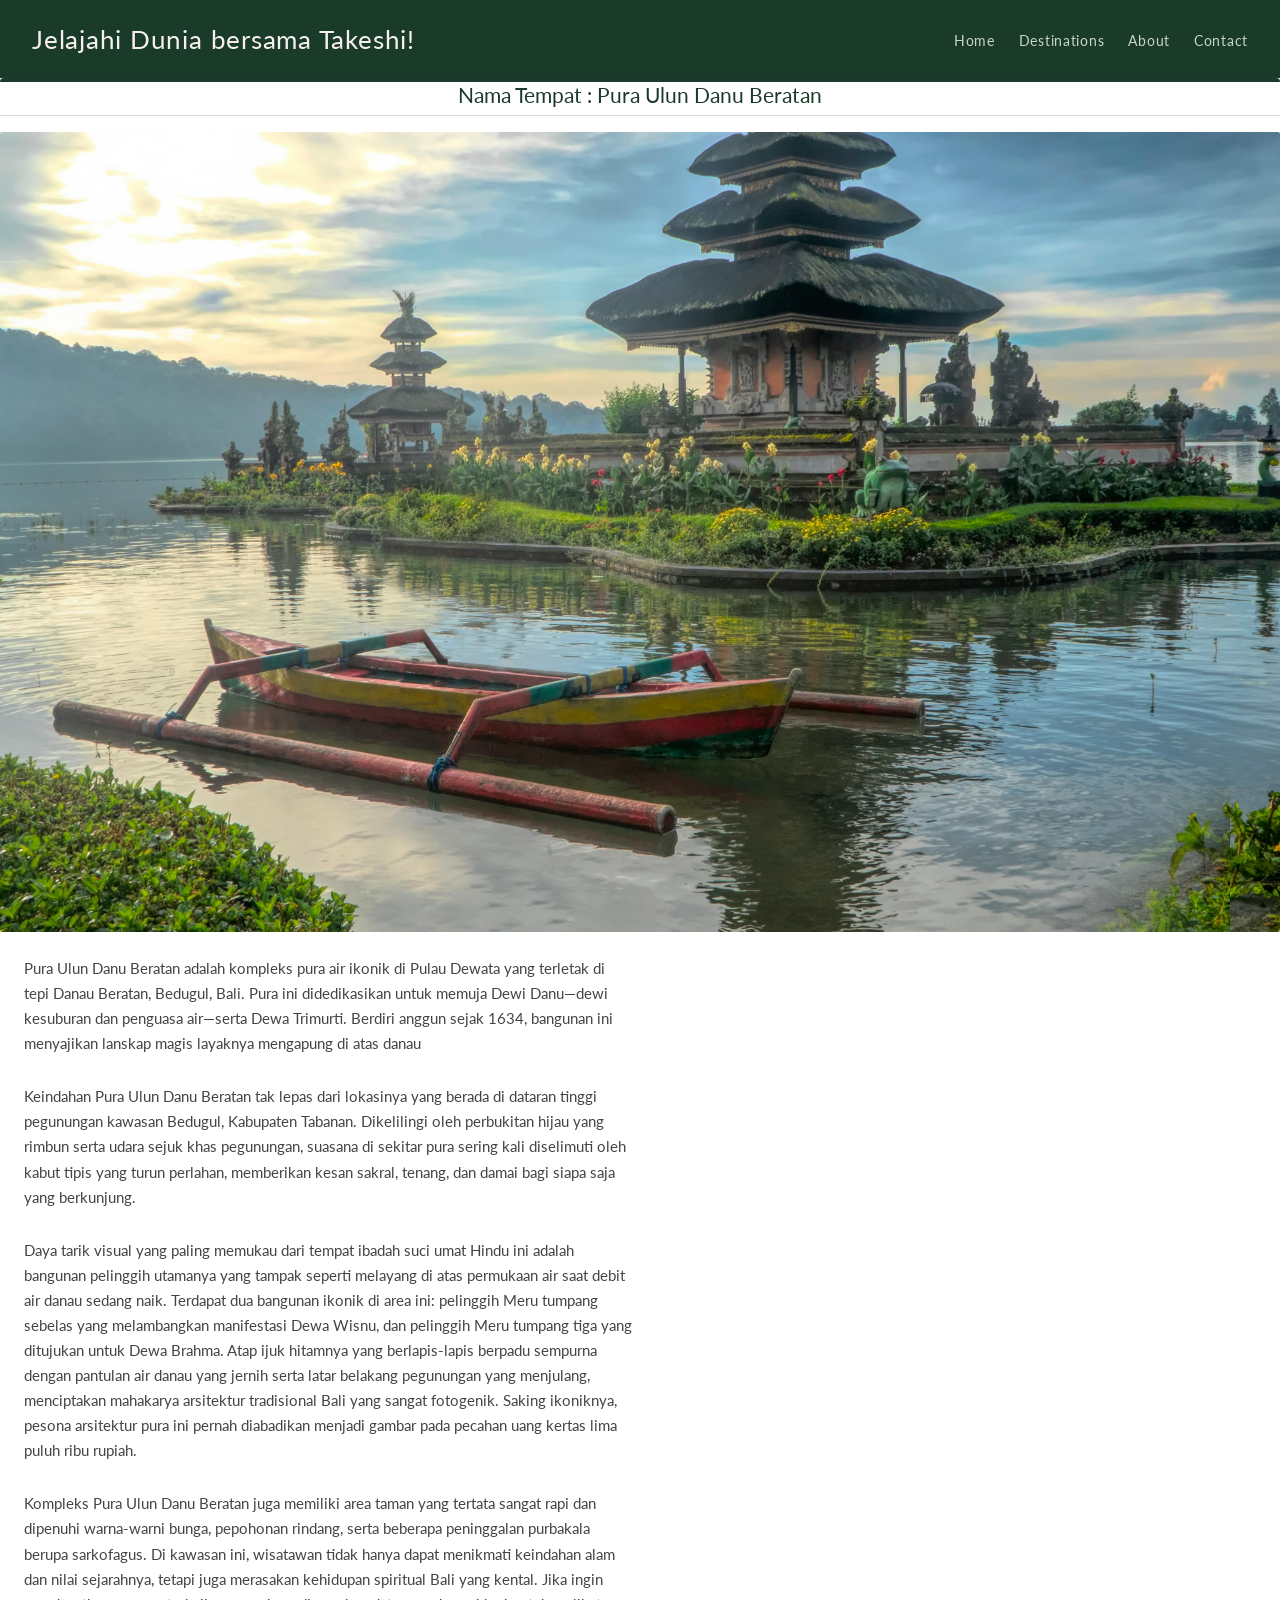
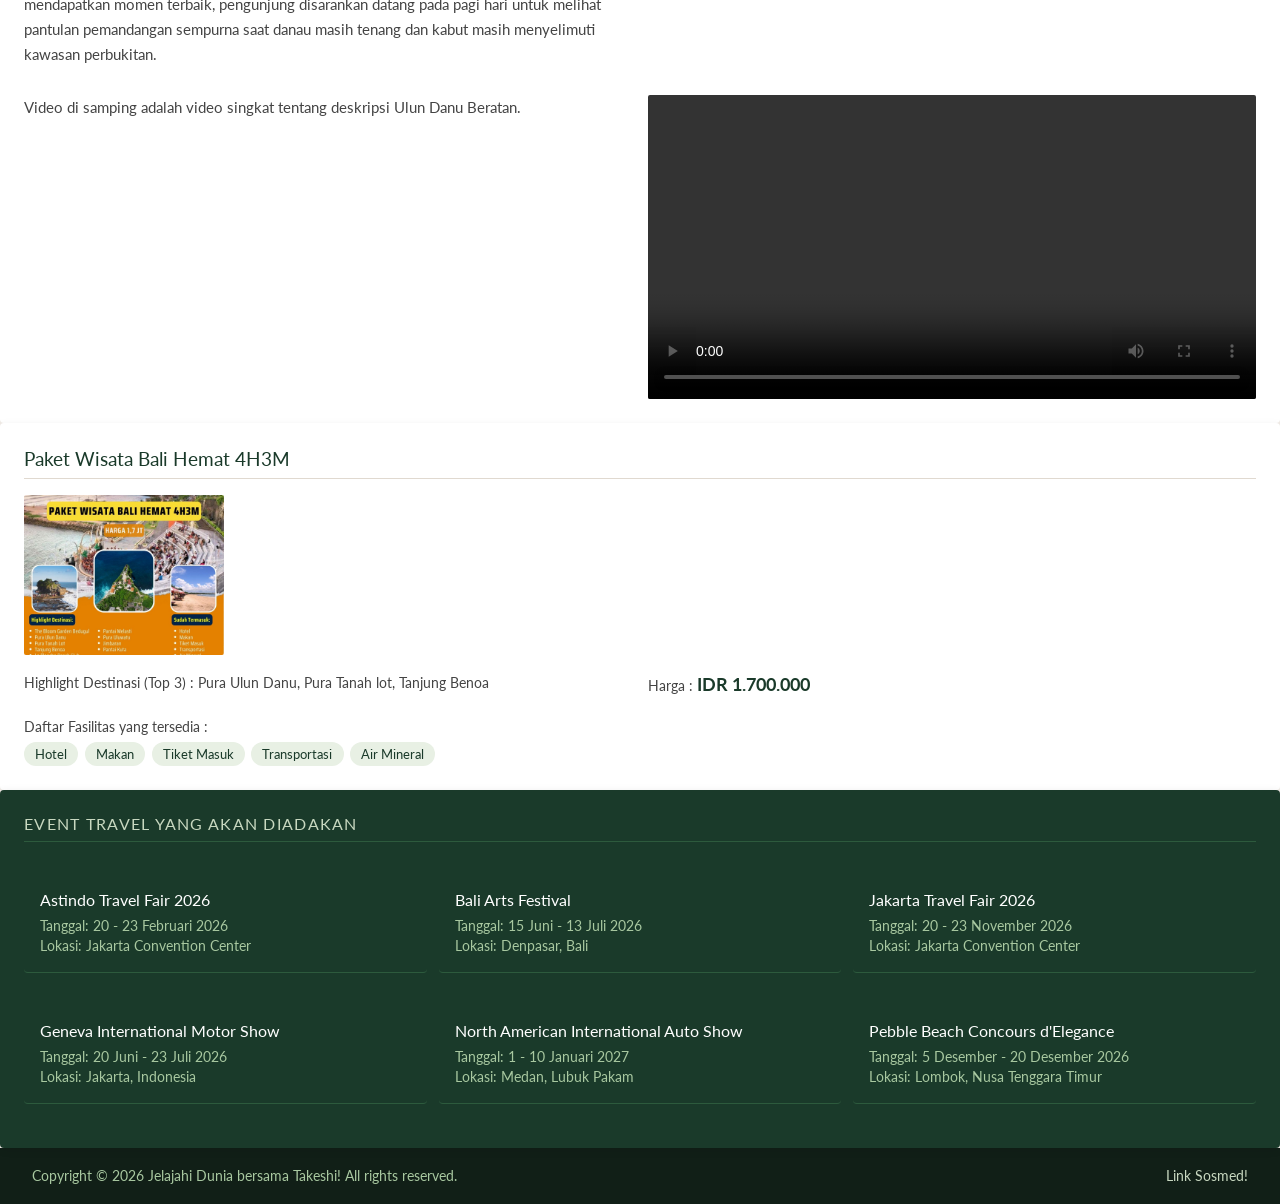
==== index.html @ 0cf1207e "Commit Pertama" ====
<!DOCTYPE html>
<html lang="en">
<head>
    <meta charset="UTF-8">
    <meta name="viewport" content="width=device-width, initial-scale=1.0">
    <title>Jelajahi Dunia bersama Takeshi!</title>
    <link rel="icon" type="image/png" href="images/android-chrome-192x192.png">
    <link rel="stylesheet" href="style.css">
</head>

<body>
    <header>
        <h1>Jelajahi Dunia bersama Takeshi!</h1>
        <nav>
            <ul>
                <li><a href="#">Home</a></li>
                <li><a href="#">Destinations</a></li>
                <li><a href="#">About</a></li>
                <li><a href="#">Contact</a></li>
            </ul>
        </nav>
    </header>
    <main>
        <article>
            <h3>Nama Tempat : Pura Ulun Danu Beratan</h3>
            <img src="images/bali.jpg" alt="Bali">
            <div class="grid-wrapper">
                <p>Pura Ulun Danu Beratan adalah kompleks pura air ikonik di Pulau Dewata yang terletak di tepi Danau Beratan, Bedugul, Bali. Pura ini didedikasikan untuk memuja Dewi Danu—dewi kesuburan dan penguasa air—serta Dewa Trimurti. Berdiri anggun sejak 1634, bangunan ini menyajikan lanskap magis layaknya mengapung di atas danau</p>
                <p>Keindahan Pura Ulun Danu Beratan tak lepas dari lokasinya yang berada di dataran tinggi pegunungan kawasan Bedugul, Kabupaten Tabanan. Dikelilingi oleh perbukitan hijau yang rimbun serta udara sejuk khas pegunungan, suasana di sekitar pura sering kali diselimuti oleh kabut tipis yang turun perlahan, memberikan kesan sakral, tenang, dan damai bagi siapa saja yang berkunjung.</p>
                <p>Daya tarik visual yang paling memukau dari tempat ibadah suci umat Hindu ini adalah bangunan pelinggih utamanya yang tampak seperti melayang di atas permukaan air saat debit air danau sedang naik. Terdapat dua bangunan ikonik di area ini: pelinggih Meru tumpang sebelas yang melambangkan manifestasi Dewa Wisnu, dan pelinggih Meru tumpang tiga yang ditujukan untuk Dewa Brahma. Atap ijuk hitamnya yang berlapis-lapis berpadu sempurna dengan pantulan air danau yang jernih serta latar belakang pegunungan yang menjulang, menciptakan mahakarya arsitektur tradisional Bali yang sangat fotogenik. Saking ikoniknya, pesona arsitektur pura ini pernah diabadikan menjadi gambar pada pecahan uang kertas lima puluh ribu rupiah.</p>
                <p>Kompleks Pura Ulun Danu Beratan juga memiliki area taman yang tertata sangat rapi dan dipenuhi warna-warni bunga, pepohonan rindang, serta beberapa peninggalan purbakala berupa sarkofagus. Di kawasan ini, wisatawan tidak hanya dapat menikmati keindahan alam dan nilai sejarahnya, tetapi juga merasakan kehidupan spiritual Bali yang kental. Jika ingin mendapatkan momen terbaik, pengunjung disarankan datang pada pagi hari untuk melihat pantulan pemandangan sempurna saat danau masih tenang dan kabut masih menyelimuti kawasan perbukitan.</p>
                <p>Video di samping adalah video singkat tentang deskripsi Ulun Danu Beratan.</p>
                <video width="400" controls>
                <source src="Video/Ulun Danu Beratan The Floating Temple _ Bedugul - BALI.mp4" type="video/mp4">
                </video>
            </div>
        </article>
    </main>
    <section>
        <article>
            <h2>Paket Wisata Bali Hemat 4H3M</h2>
            <img src="images/paket.jpg" alt="Paket Wisata">
            <p class="highlight">Highlight Destinasi (Top 3) : Pura Ulun Danu, Pura Tanah lot, Tanjung Benoa</p>
            <p class="harga">Harga : <span class="price">IDR 1.700.000</span></p>
            <div class="fasilitas">
                <p>Daftar Fasilitas yang tersedia : </p>
            <ul>
                <li>Hotel </li>
                <li>Makan</li>
                <li>Tiket Masuk</li>
                <li>Transportasi</li>
                <li>Air Mineral</li>
            </ul>
            </div>
        </article>
    </section>
    <aside>
        <h2>Event Travel yang akan diadakan</h2>    
        <article>
        <h3>Astindo Travel Fair 2026</h3>
        <p>Tanggal: 20 - 23 Februari 2026</p>
        <p>Lokasi: Jakarta Convention Center</p>
        </article>
        <article>
        <h3>Bali Arts Festival</h3>
        <p>Tanggal: 15 Juni - 13 Juli 2026</p>
        <p>Lokasi: Denpasar, Bali</p>
        </article>
        <article>
        <h3>Jakarta Travel Fair 2026</h3>
        <p>Tanggal: 20 - 23 November 2026</p>
        <p>Lokasi: Jakarta Convention Center</p>
        </article>
        <article>
        <h3>Geneva International Motor Show</h3>
        <p>Tanggal: 20 Juni - 23 Juli 2026</p>
        <p>Lokasi: Jakarta, Indonesia</p>
        </article>
        <article>
        <h3>North American International Auto Show</h3>
        <p>Tanggal: 1 - 10 Januari 2027</p>
        <p>Lokasi: Medan, Lubuk Pakam</p>
        </article>
        <article>
        <h3>Pebble Beach Concours d'Elegance</h3>
        <p>Tanggal: 5 Desember - 20 Desember 2026</p>
        <p>Lokasi: Lombok, Nusa Tenggara Timur</p>
        </article>
    </aside>
    <footer>
        <p>Copyright &copy; 2026 Jelajahi Dunia bersama Takeshi! All rights reserved.</p>
        <a href="https://www.instagram.com/joglowisata" target="_blank">Link Sosmed!</a>
    </footer>
</body>
</html>
---- style.css ----
@import url('https://fonts.googleapis.com/css2?family=Lato:ital,wght@0,100;0,300;0,400;0,700;0,900;1,100;1,300;1,400;1,700;1,900&family=Montserrat:ital,wght@0,100..900;1,100..900&display=swap');
* {
    margin: 0;
    padding: 0;
    box-sizing: border-box;
}
 
body {
    font-family: "Lato", sans-serif;
    background-color: #f5f0eb;
    color: #2c2c2c;
    min-height: 100vh;
}
 
.page-wrapper {
    display: grid;
    grid-template-rows: auto 1fr auto;
    grid-template-areas:
        "header"
        "content"
        "footer";
    min-height: 100vh;
}
 
header {
    grid-area: header;
    background-color: #1a3a2a;
    color: #f5f0eb;
    padding: 1.5rem 2rem;
    display: grid;
    grid-template-columns: 1fr auto;
    align-items: center;
    gap: 1rem;
    transition: box-shadow 0.3s ease;
}
header h1 {
    font-size: 1.6rem;
    font-weight: normal;
    letter-spacing: 0.03em;
}
 
nav ul {
    list-style: none;
    display: flex;
    gap: 1.5rem;
}
 
nav ul li a {
    color: #c8d8c0;
    text-decoration: none;
    font-size: 0.9rem;
    letter-spacing: 0.05em;
    transition: color 0.2s;
}
 
nav ul li a:hover {
    color: #ffffff;
}
 
.content-area {
    grid-area: content;
    display: grid;
    grid-template-columns: 2fr 1fr;
    grid-template-rows: auto auto;
    grid-template-areas:
        "main    aside"
        "package aside";
    gap: 1.5rem;
    padding: 2rem;
    max-width: 1200px;
    margin: 0 auto;
    width: 100%;
}
 
main {
    display: grid;
    background-color: #ffffff;
    border-radius: 4px;
    overflow: hidden;
    box-shadow: 0 2px 8px rgba(0,0,0,0.07);
    border-top: 4px solid #1a3a2a;
}

.grid-wrapper {
    display: grid;
    grid-template-columns: repeat(2, 1fr);
    gap: 16px;
    padding: 0.5rem 1.5rem 1.5rem 1.5rem;
    align-items: start;
}
 
main article h3 {
    font-size: 1.3rem;
    font-weight: normal;
    margin-bottom: 1rem;
    color: #1a3a2a;
    border-bottom: 1px solid #e0d9d0;
    padding-bottom: 0.5rem;
    text-align: center;
}
 
main article img {
    width: 100%;
    height: 800px;
    object-fit: cover;
    display: block;
    margin-bottom: 1rem;
    border-radius: 2px;
}
 
main article p {
    margin-bottom: 0.75rem;
    line-height: 1.65;
    font-size: 0.95rem;
    color: #444;
    grid-column: 1 / 2;
}
 
main article video {
    width: 100%;
    max-width: 100%;
    border-radius: 2px;
}
 
section {
    grid-area: package;
    background-color: #ffffff;
    border-radius: 4px;
    overflow: hidden;
    box-shadow: 0 2px 8px rgba(0,0,0,0.07);
}
 
section article {
    display: grid;
    grid-template-columns: repeat(2, 1fr);
    gap: 16px;
    padding: 1.5rem;
    align-items: start;
}
 
section article h2 {
    grid-column: 1 / -1;
    font-size: 1.2rem;
    font-weight: normal;
    color: #1a3a2a;
    border-bottom: 1px solid #e0d9d0;
    padding-bottom: 0.5rem;
    margin-bottom: 0;
}

section article .highlight {
    grid-column: 1 / 2;
}
section article img {
    width: 200px;
    height: 160px;
    object-fit: cover;
    border-radius: 2px;
    grid-column: 1 / 2;
}

section article .harga {
    grid-column: 2 / 3;
}

section article .fasilitas {
    grid-column: 1 / -1;
}
section article .package-info {
    display: flex;
    flex-direction: column;
    gap: 0.5rem;
}
 
section article p {
    line-height: 1.6;
    font-size: 0.9rem;
    color: #444;
}
 
.price {
    font-size: 1.1rem;
    font-weight: bold;
    color: #1a3a2a;
}
 
section article ul {
    list-style: none;
    display: flex;
    flex-wrap: wrap;
    gap: 0.4rem;
    margin-top: 0.25rem;
}
 
section article ul li {
    background-color: #e8f0e4;
    color: #1a3a2a;
    padding: 0.25rem 0.7rem;
    border-radius: 20px;
    font-size: 0.82rem;
}
 

aside {
    background-color: #1a3a2a;
    color: #f5f0eb;
    border-radius: 4px;
    padding: 1.5rem;
    box-shadow: 0 2px 8px rgba(0,0,0,0.1);
    align-self: start;
    position: sticky;
    top: 1.5rem;
    display: grid;
    grid-template-columns: repeat(3, 1fr);
    grid-template-rows: auto;
    gap: 12px;
    align-items: start;

}
 
aside h2 {
    font-size: 1rem;
    font-weight: normal;
    letter-spacing: 0.08em;
    text-transform: uppercase;
    color: #c8d8c0;
    margin-bottom: 1.25rem;
    padding-bottom: 0.5rem;
    border-bottom: 1px solid #2d5a3d;
    grid-column: 1 / -1;
}
 
aside article {
    margin-bottom: 1.25rem;
    padding-bottom: 1.25rem;
    border-bottom: 1px solid #2d5a3d;
    border-radius: 4px;
    padding: 1rem;
}

aside article h3 {
    font-size: 1rem;
    font-weight: normal;
    margin-bottom: 0.4rem;
    color: #ffffff;
}
 
aside article p {
    font-size: 0.85rem;
    color: #a8c8a0;
    line-height: 1.5;
}
 
footer {
    grid-area: footer;
    background-color: #111f17;
    color: #a8c8a0;
    padding: 1.25rem 2rem;
    display: flex;
    justify-content: space-between;
    align-items: center;
    font-size: 0.85rem;
}
 
footer a {
    color: #c8d8c0;
    text-decoration: none;
    transition: color 0.2s;
}
 
footer a:hover {
    color: #ffffff;
}
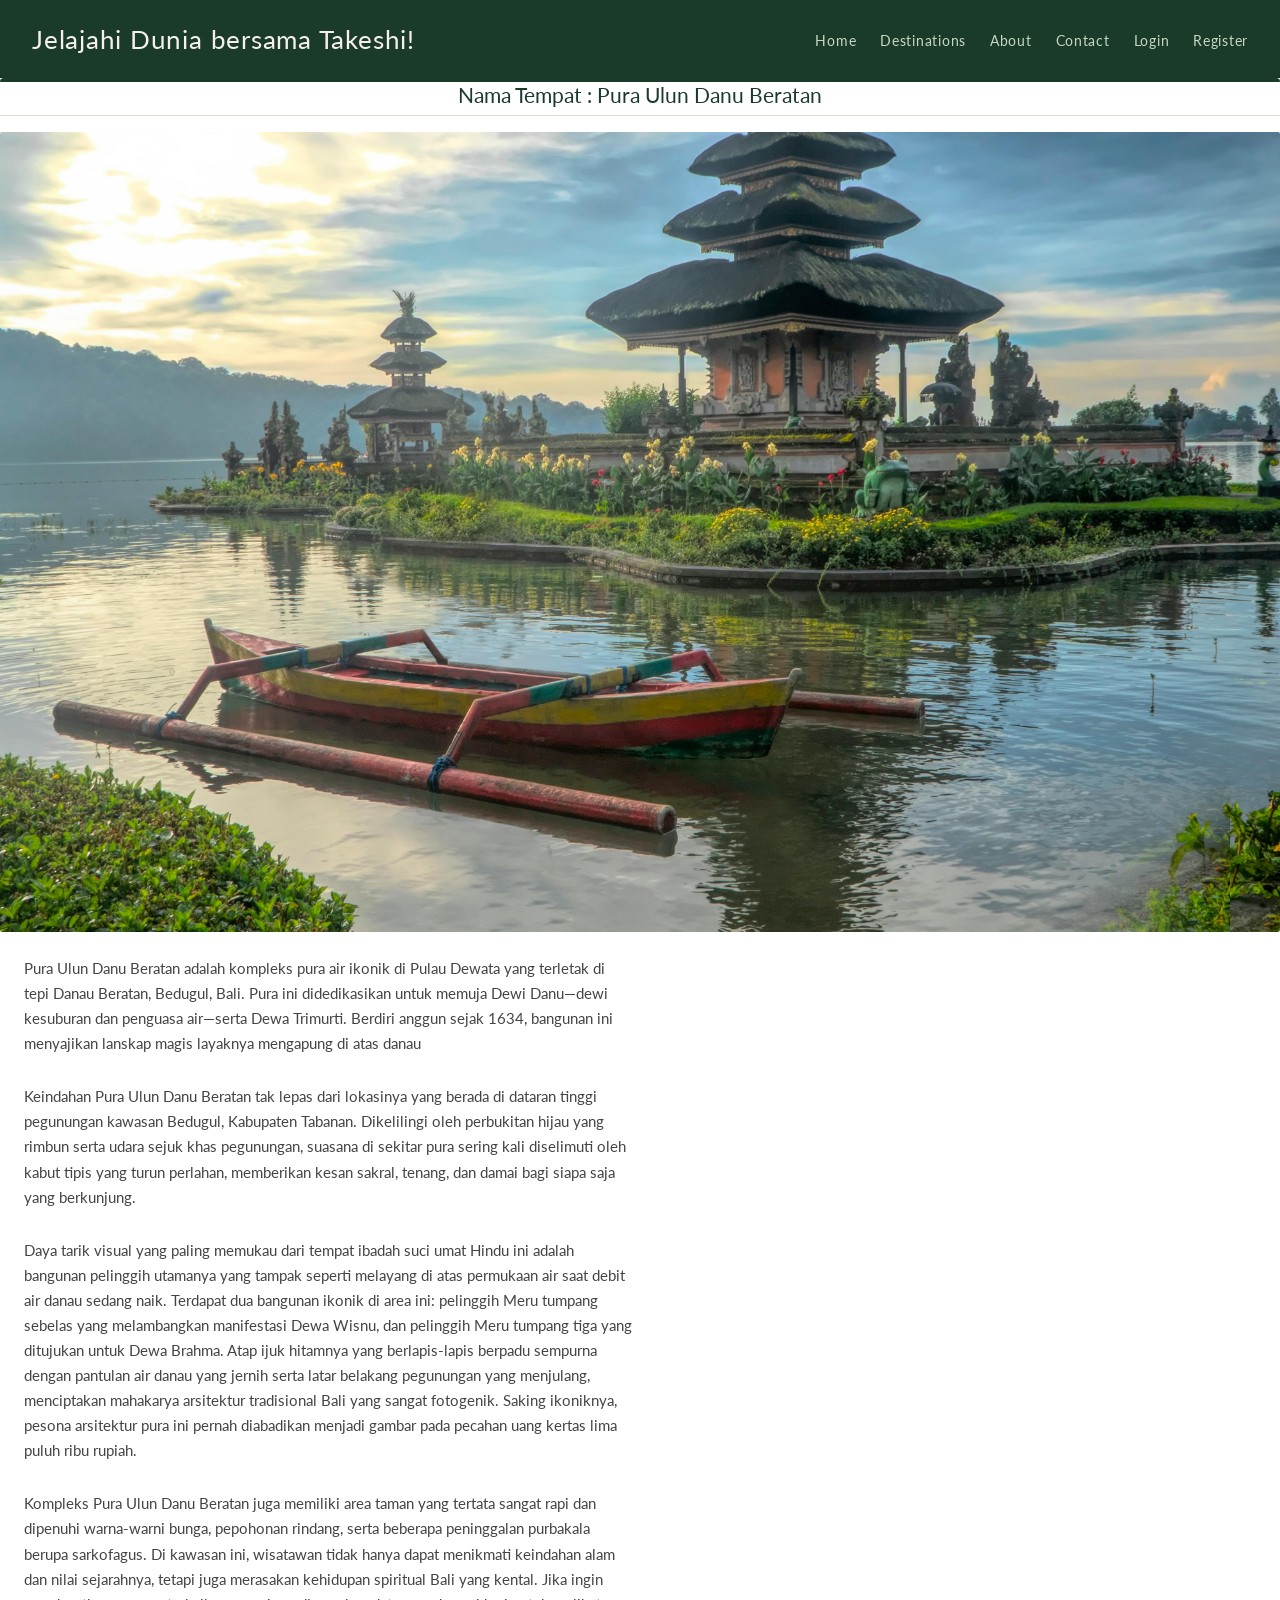
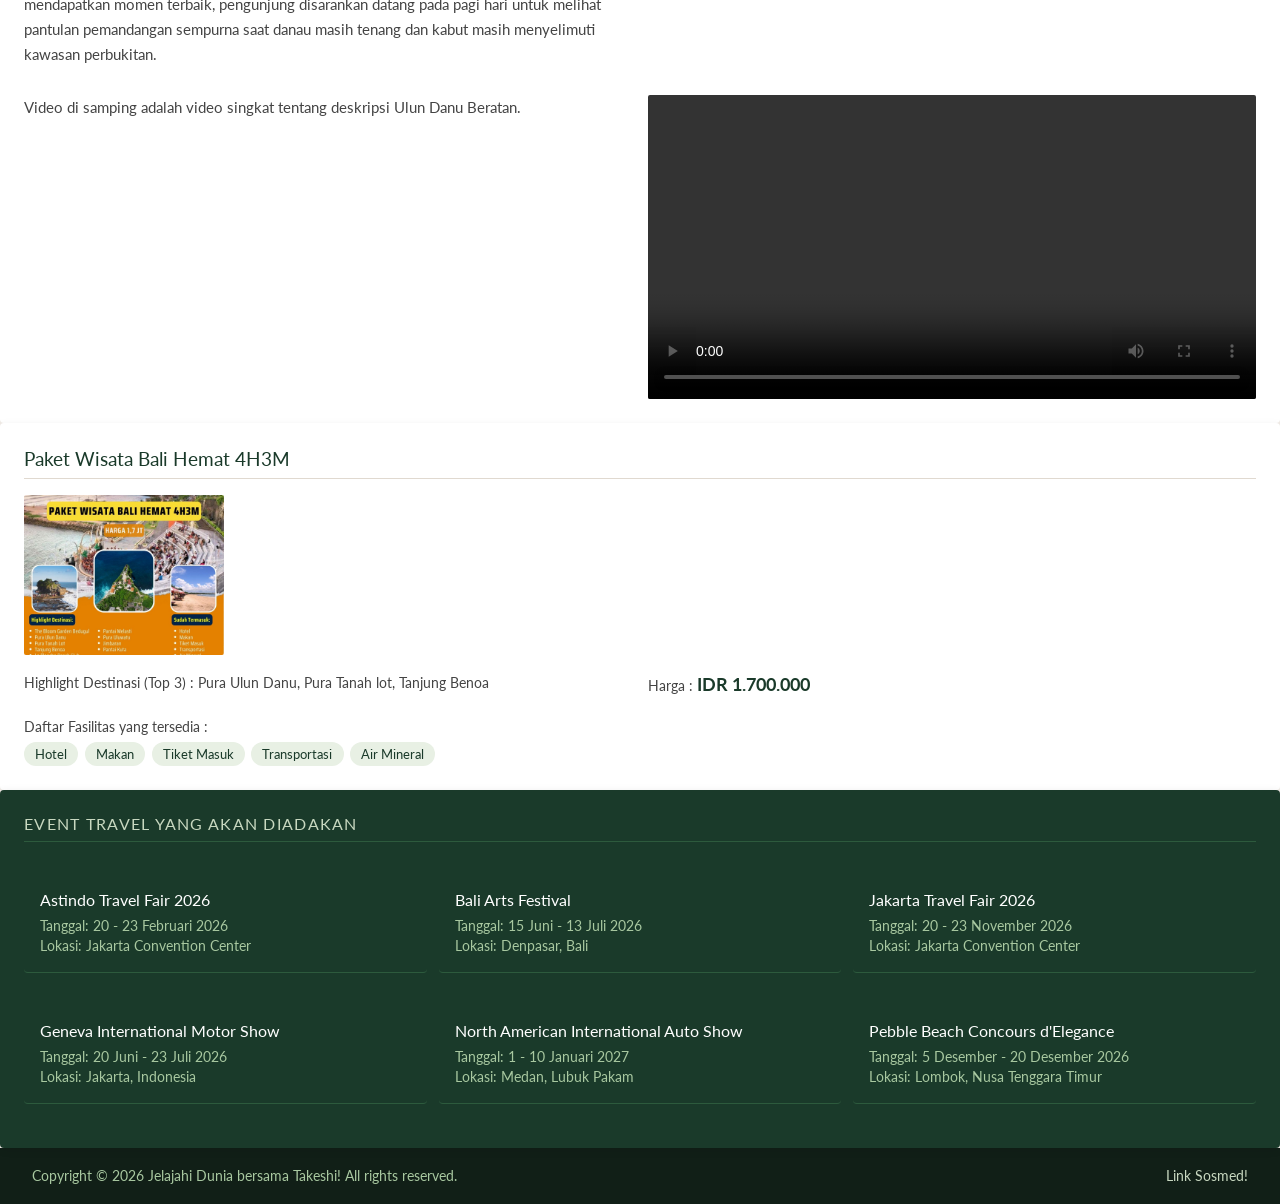
==== commit f299b815: "Penambahan form login, form register dan script JS" ====
--- a/index.html
+++ b/index.html
@@ -17,6 +17,8 @@
                 <li><a href="#">Destinations</a></li>
                 <li><a href="#">About</a></li>
                 <li><a href="#">Contact</a></li>
+                <li><a href="login.html">Login</a></li>
+                <li><a href="register.html">Register</a></li>
             </ul>
         </nav>
     </header>
--- a/style.css
+++ b/style.css
@@ -10,6 +10,18 @@
     background-color: #f5f0eb;
     color: #2c2c2c;
     min-height: 100vh;
+}
+
+body.auth-body {
+    display: flex;
+    flex-direction: column;
+}
+
+body.auth-body main {
+    flex: 1;
+    display: flex;
+    justify-content: center;
+    align-items: center;
 }
  
 .page-wrapper {
@@ -271,3 +283,223 @@
 footer a:hover {
     color: #ffffff;
 }
+
+/* ===== Auth Form (Login & Register) ===== */
+.auth-section {
+    max-width: 420px;
+    width: 100%;
+    margin: 3rem 0;
+    background-color: #ffffff;
+    border-radius: 4px;
+    overflow: hidden;
+    box-shadow: 0 2px 8px rgba(0,0,0,0.07);
+    border-top: 4px solid #1a3a2a;
+    padding: 2rem;
+}
+
+.auth-section h2 {
+    font-size: 1.3rem;
+    font-weight: normal;
+    color: #1a3a2a;
+    border-bottom: 1px solid #e0d9d0;
+    padding-bottom: 0.75rem;
+    margin-bottom: 1.5rem;
+    text-align: center;
+}
+
+.form-group {
+    position: relative;
+    display: flex;
+    flex-direction: column;
+    gap: 0.4rem;
+    margin-bottom: 1.25rem;
+}
+
+.form-group input[type="password"],
+.form-group input[type="text"].password-visible {
+    padding-right: 2.5rem;
+}
+
+#eye-logo {
+    position: absolute;
+    right: 0.75rem;
+    top: 2.35rem;
+    color: #888;
+    cursor: pointer;
+}
+
+.form-group label {
+    font-size: 0.9rem;
+    color: #1a3a2a;
+    letter-spacing: 0.03em;
+}
+
+.form-group input {
+    padding: 0.6rem 0.75rem;
+    border: 1px solid #e0d9d0;
+    border-radius: 4px;
+    font-family: "Lato", sans-serif;
+    font-size: 0.95rem;
+    color: #2c2c2c;
+    background-color: #f5f0eb;
+    transition: border-color 0.2s;
+}
+
+.form-group input:focus {
+    outline: none;
+    border-color: #1a3a2a;
+    background-color: #ffffff;
+}
+
+.error-message {
+    font-size: 0.8rem;
+    color: #b3261e;
+    display: none;
+}
+
+.auth-section button[type="submit"] {
+    width: 100%;
+    padding: 0.7rem;
+    background-color: #1a3a2a;
+    color: #f5f0eb;
+    border: none;
+    border-radius: 4px;
+    font-size: 0.95rem;
+    letter-spacing: 0.05em;
+    cursor: pointer;
+    transition: background-color 0.2s;
+}
+
+.auth-section button[type="submit"]:hover:not(:disabled) {
+    background-color: #2d5a3d;
+}
+
+.auth-section button[type="submit"]:disabled {
+    background-color: #c8d8c0;
+    cursor: not-allowed;
+}
+
+.auth-section p {
+    margin-top: 1.25rem;
+    font-size: 0.85rem;
+    color: #444;
+    text-align: center;
+}
+
+.auth-section p a {
+    color: #1a3a2a;
+    text-decoration: none;
+    font-weight: bold;
+}
+
+.auth-section p a:hover {
+    text-decoration: underline;
+}
+
+@media(max-width: 768px) {
+    header {
+        grid-template-columns: 1fr;
+        text-align: center;
+    }
+
+    nav ul {
+        justify-content: center;
+        gap: 1rem;
+    }
+
+    .content-area {
+        grid-template-columns: 1fr;
+        grid-template-areas:
+            "main"
+            "aside"
+            "package";
+        padding: 6rem;
+    }
+
+    .grid-wrapper {
+        grid-template-columns: 1fr;
+    }
+
+    main article img {
+        height: 400px;
+    }
+
+    main article p {
+
+        grid-column: 1 / -1;
+    }
+
+    main article video {
+        grid-column: 1 / -1;
+    }
+
+    section article {
+        grid-template-columns: 1fr;
+    }
+
+    section article h2 {
+        grid-column: 1 / -1;
+    }
+
+    section article img {
+        height: auto;
+        width: 100%;
+        grid-column: 1 / -1;
+    }
+
+    section article .highlight,
+    section article .harga,
+    section article .fasilitas {
+        grid-column: 1 / -1;
+    }
+    aside {
+        position: static;
+        grid-template-columns: repeat(2, 1fr);
+    }
+    aside h2 {
+        grid-column: 1 / -1;
+    }
+
+    .auth-section {
+        margin: 2rem 1.5rem;
+    }
+}
+
+@media(max-width: 480px)
+{
+    header h1 {
+        font-size: 1.2rem;
+    }
+
+    nav ul {
+        gap: 0.6rem;
+    }
+
+    nav ul li a {
+        font-size: 0.8rem;
+    }
+
+    .content-area {
+        padding: 0.75rem;
+        gap: 1rem;
+    }
+
+    main article img {
+        height: 250px;
+    }
+
+    aside {
+        grid-template-columns: 1fr;
+    }
+
+    footer {
+        flex-direction: column;
+        text-align: center;
+        gap: 0.5rem;
+    }
+
+    .auth-section {
+        margin: 1.5rem 0.75rem;
+        padding: 1.5rem;
+    }
+}
